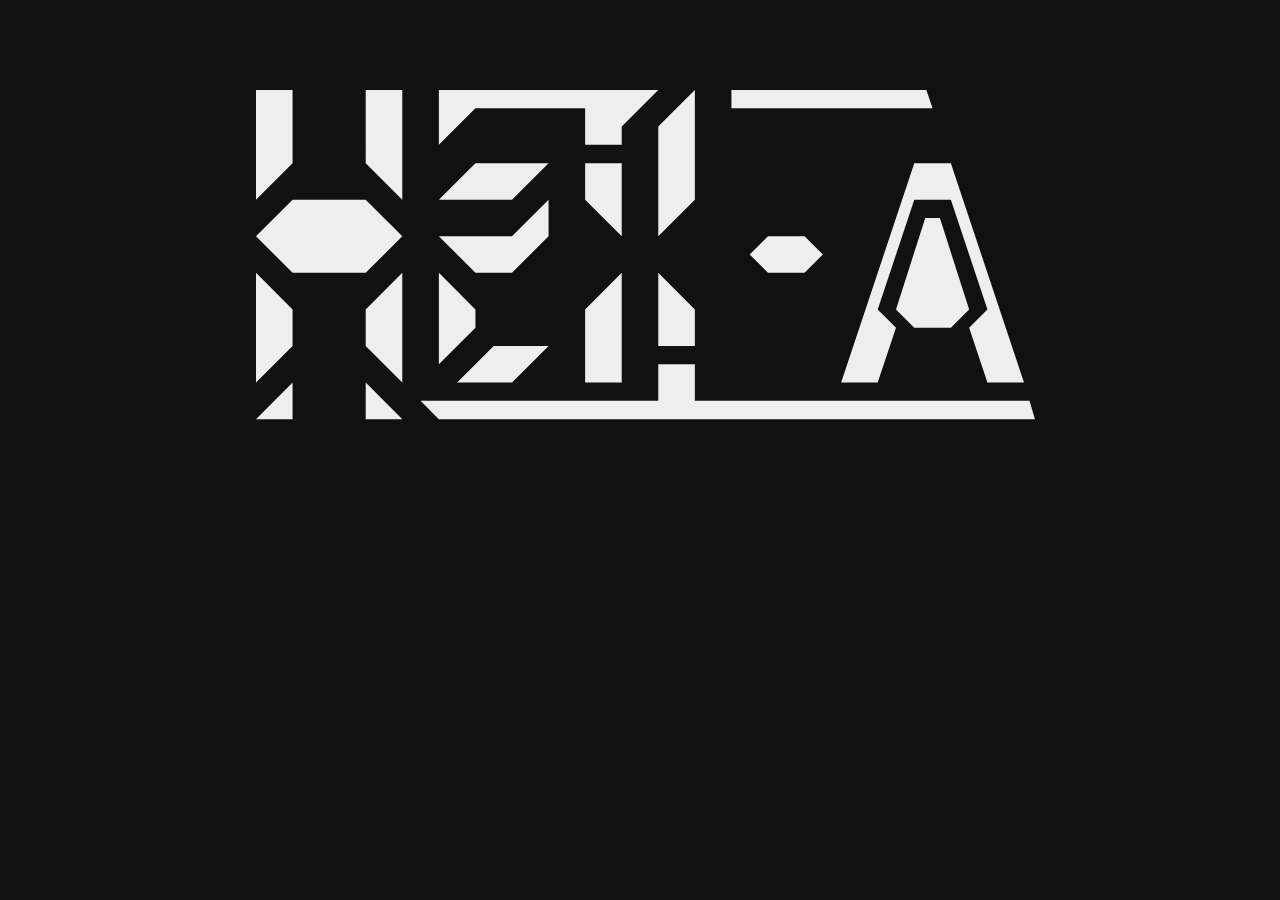
==== index.html @ 665f22bb "Add files via upload" ====
<!DOCTYPE html>

<head>
    <meta charset="UTF-8">
    <title>Hex-A</title>
	
	<link rel="stylesheet" href="css/style.css">
	
	<script src="js/intro.js"></script>
	<script src="js/init.js"></script>
	
	<script src="shaders/vertex shader.js" type="shader" id="vertex-shader"></script>
    <script src="shaders/fragment shader.js" type="shader" id="fragment-shader"></script>
</head>
<body>
    <canvas id="IntroCanvas">
		Your browser dose not supporting HTML5 canvas.
	</canvas>
	<canvas id="GameCanvas" width="0" height="0"></canvas> 
	
	<script src="js/start.js"></script>
</body>
---- css/style.css ----
body {
	margin: 0;
}

#IntroCanvas {
	display: block;
}

#GameCanvas {
	display: block;
}
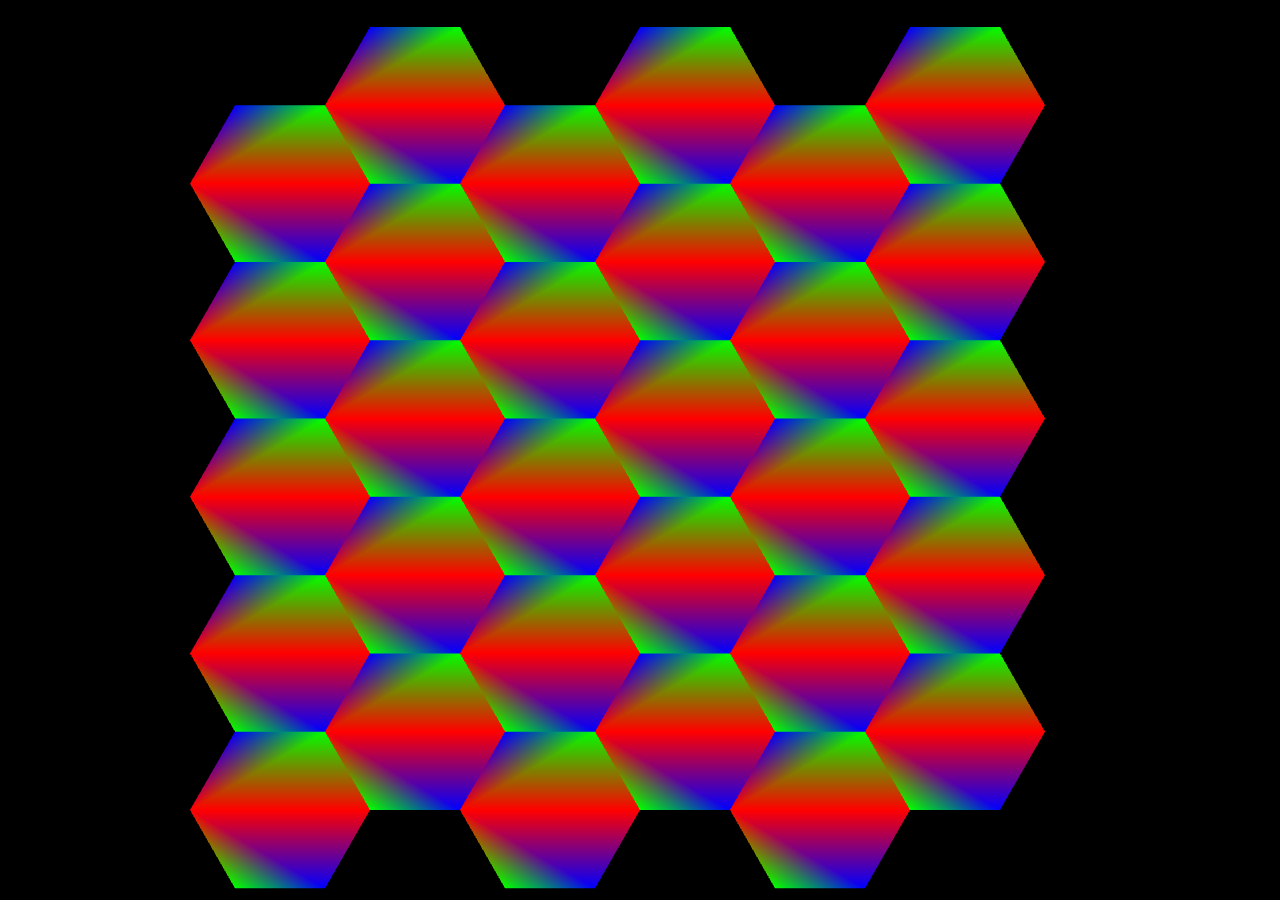
==== commit 592f0fce: "Add files via upload" ====
--- a/index.html
+++ b/index.html
@@ -8,9 +8,52 @@
 	
 	<script src="js/intro.js"></script>
 	<script src="js/init.js"></script>
+	<script src="js/game.js"></script>
 	
-	<script src="shaders/vertex shader.js" type="shader" id="vertex-shader"></script>
-    <script src="shaders/fragment shader.js" type="shader" id="fragment-shader"></script>
+	<script type="shader" id="vertex-shader">
+		attribute vec3 vertexPosition;
+		attribute vec3 vertexColor;
+
+		uniform vec3 offset, rot;
+		uniform float screenRatio;
+
+		varying vec3 fragColor;
+
+		void main(){
+			fragColor = vertexColor;
+
+			vec3 pos = vertexPosition + offset;
+			
+			pos.xy = vec2(
+				pos.x * cos(rot.z) + pos.y * sin(rot.z),
+				pos.y * cos(rot.z) - pos.x * sin(rot.z)
+			);
+			
+			pos.xz = vec2(
+				pos.x * cos(rot.y) - pos.z * sin(rot.y),
+				pos.z * cos(rot.y) + pos.x * sin(rot.y)
+			);
+			
+			pos.yz = vec2(
+				pos.y * cos(rot.x) + pos.z * sin(rot.x),
+				pos.z * cos(rot.x) - pos.y * sin(rot.x)
+			);
+			
+			
+			pos.x = pos.x * screenRatio;
+			gl_Position = vec4(pos, 5);
+		}
+	</script>
+	
+    <script type="shader" id="fragment-shader">
+		precision lowp float;
+
+		varying vec3 fragColor;
+
+		void main(){
+			gl_FragColor = vec4(fragColor, 1.0);
+		}
+	</script>
 </head>
 <body>
     <canvas id="IntroCanvas">
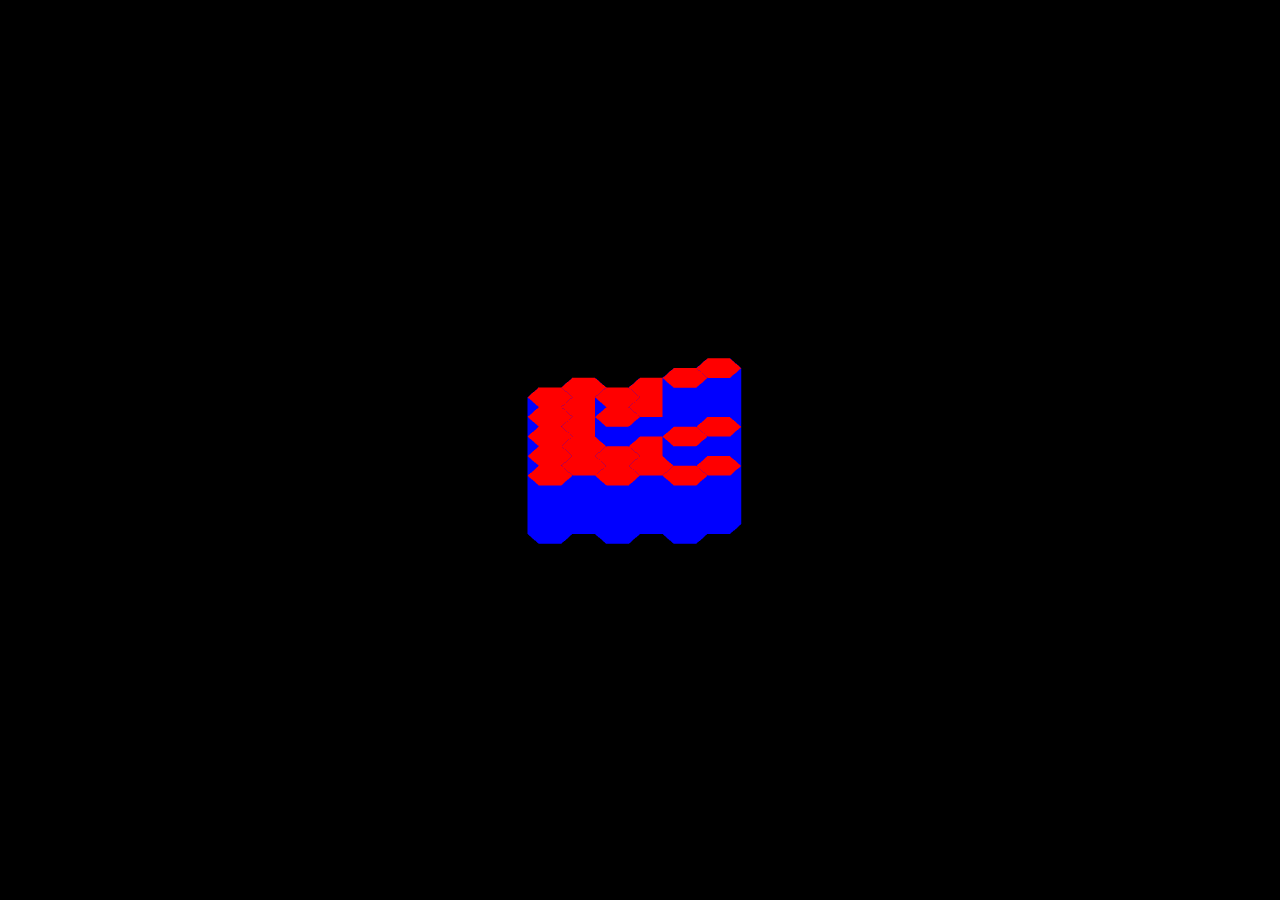
==== commit e172bd97: "Add files via upload" ====
--- a/index.html
+++ b/index.html
@@ -10,7 +10,7 @@
 	<script src="js/init.js"></script>
 	<script src="js/game.js"></script>
 	
-	<script type="shader" id="vertex-shader">
+	<script type="shader" id="vertex-shader">	
 		attribute vec3 vertexPosition;
 		attribute vec3 vertexColor;
 
@@ -41,11 +41,11 @@
 			
 			
 			pos.x = pos.x * screenRatio;
-			gl_Position = vec4(pos, 5);
+			gl_Position = vec4(pos, 20);
 		}
 	</script>
 	
-    <script type="shader" id="fragment-shader">
+    <script type="shader" id="fragment-shader">	
 		precision lowp float;
 
 		varying vec3 fragColor;
